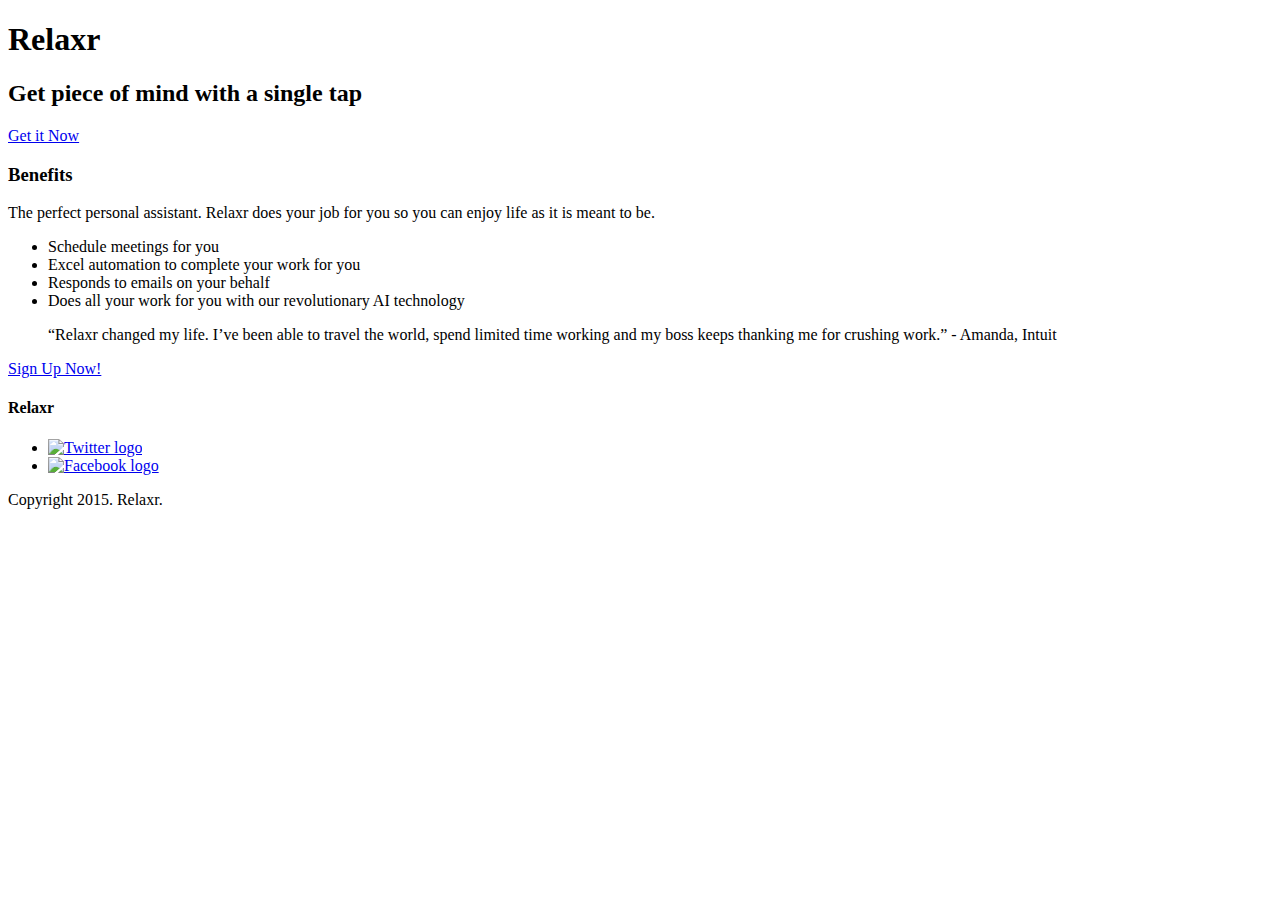
==== Unit2/index.html @ 0882fcfc "Add notes" ====
<!DOCTYPE html>
<html lang="en">
	<head>
    	<meta charset="utf-8">
    	<meta name="description" content="The perfect personal assistant. Relaxr does your job for you so you can enjoy life as it is meant to be.">

		<title>Relaxr Landing Page</title>
		<link href='http://fonts.googleapis.com/css?family=Open+Sans:300italic,300,600,800' rel='stylesheet' type='text/css'>

		<!-- external CSS link -->
		<link rel="stylesheet" href="css/reset.css">
		<link rel="stylesheet" href="css/style.css">

	</head>
	<body>
		<header>
			<div class="container">
				<h1 class="logo">Relaxr</h1>
				<h2>Get piece of mind with a single tap</h2>
				<a class="button yellow" href="#">Get it Now</a>
			</div>
		</header>
		<section id="benefits">
			<div class="container">
				<h3>Benefits</h3>
				<p>The perfect personal assistant. Relaxr does your job for you so you can enjoy life as it is meant to be.</p>
				<ul>
					<li>Schedule meetings for you</li>
					<li>Excel automation to complete your work for you</li>
					<li>Responds to emails on your behalf</li>
					<li>Does all your work for you with our revolutionary AI technology</li>
				</ul>
			</div>
		</section>
		<section id="testimonial">
			<div class="container">
				<blockquote>&ldquo;Relaxr changed my life. I&rsquo;ve been able to travel the world, spend limited time working and my boss keeps thanking me for crushing work.&rdquo;
				<span>- Amanda, Intuit</span></blockquote>
			</div>
		</section>
		<aside>
			<a class="button blue" href="#">Sign Up Now!</a>
		</aside>
		<footer>
			<h4 class="logo">Relaxr</h4>

			<ul>
				<li><a href="#"><img src="images/twitter.png" alt="Twitter logo"></a></li>
				<li><a href="#"><img src="images/facebook.png" alt="Facebook logo"></a></li>
			</ul>

			<p class="copyright">Copyright 2015. Relaxr.</p>
		</footer>
	</body>
</html>
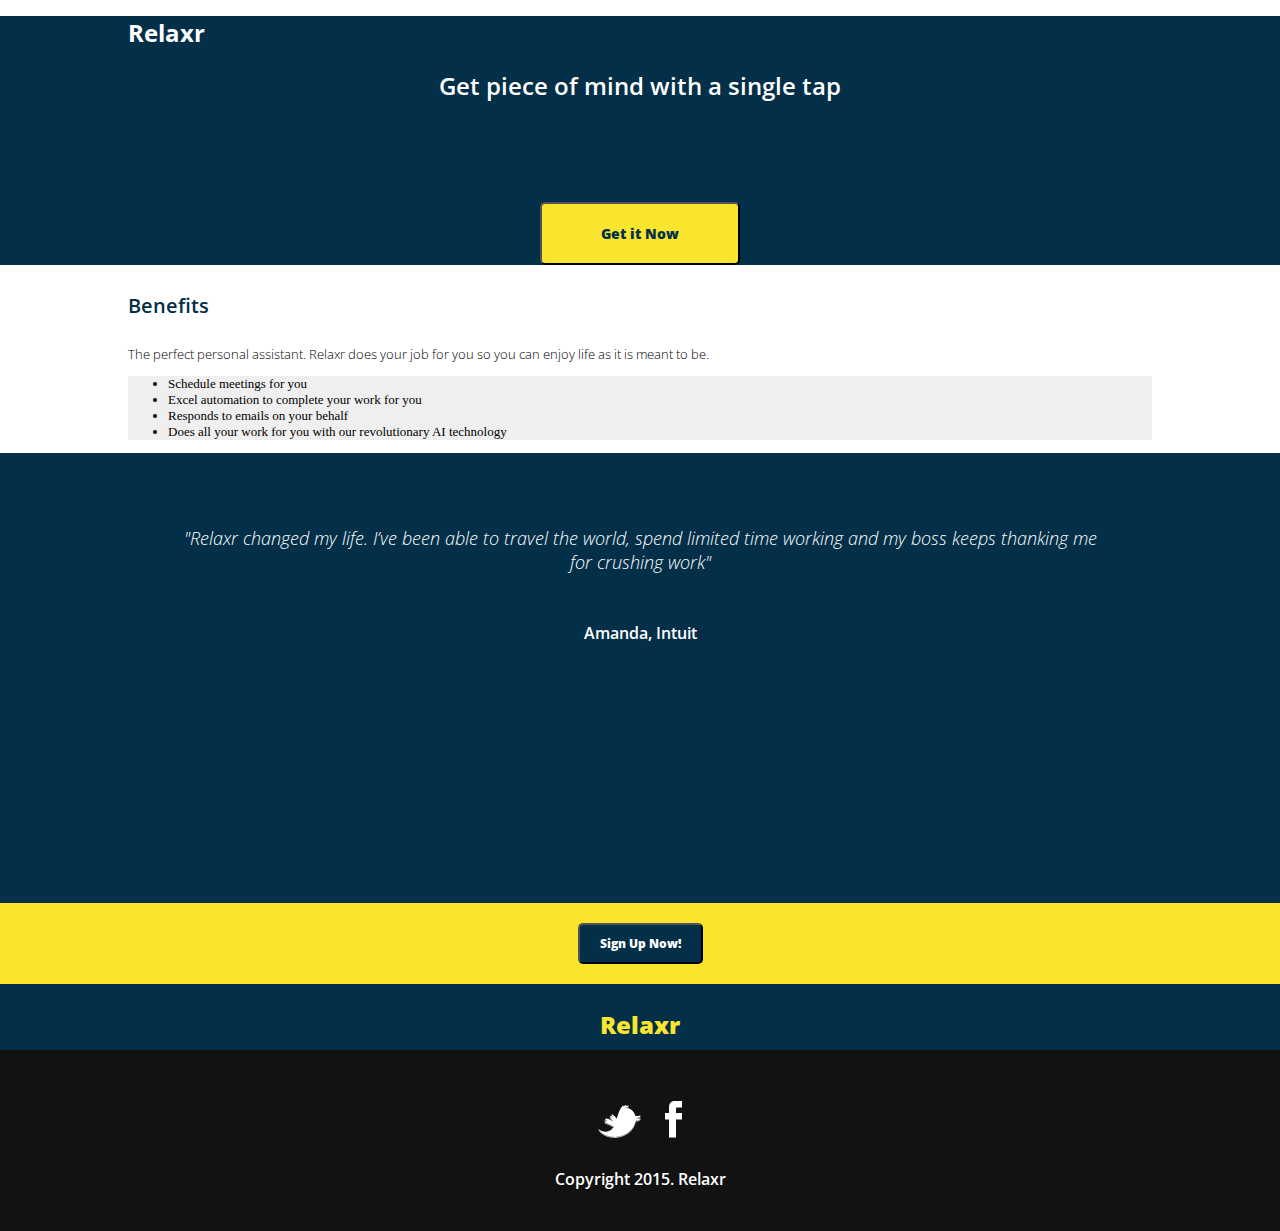
==== commit 3e550da5: "Changes to Unit 2 Assignment" ====
--- a/Unit2/index.html
+++ b/Unit2/index.html
@@ -1,55 +1,58 @@
-<!DOCTYPE html>
+<!doctype html>
+
 <html lang="en">
-	<head>
-    	<meta charset="utf-8">
-    	<meta name="description" content="The perfect personal assistant. Relaxr does your job for you so you can enjoy life as it is meant to be.">
+<head>
+  <meta charset="utf-8">
 
-		<title>Relaxr Landing Page</title>
-		<link href='http://fonts.googleapis.com/css?family=Open+Sans:300italic,300,600,800' rel='stylesheet' type='text/css'>
+  <title>Relaxr Landing Page</title>
+  <meta name="description" content="The HTML5 Herald">
+  <meta name="author" content="SitePoint">
+  <link href="https://fonts.googleapis.com/css?family=Open+Sans" rel="stylesheet">
+  <link rel="stylesheet" href="style.css">
 
-		<!-- external CSS link -->
-		<link rel="stylesheet" href="css/reset.css">
-		<link rel="stylesheet" href="css/style.css">
+</head>
 
-	</head>
-	<body>
-		<header>
-			<div class="container">
-				<h1 class="logo">Relaxr</h1>
-				<h2>Get piece of mind with a single tap</h2>
-				<a class="button yellow" href="#">Get it Now</a>
-			</div>
-		</header>
-		<section id="benefits">
-			<div class="container">
-				<h3>Benefits</h3>
-				<p>The perfect personal assistant. Relaxr does your job for you so you can enjoy life as it is meant to be.</p>
-				<ul>
-					<li>Schedule meetings for you</li>
-					<li>Excel automation to complete your work for you</li>
-					<li>Responds to emails on your behalf</li>
-					<li>Does all your work for you with our revolutionary AI technology</li>
-				</ul>
-			</div>
-		</section>
-		<section id="testimonial">
-			<div class="container">
-				<blockquote>&ldquo;Relaxr changed my life. I&rsquo;ve been able to travel the world, spend limited time working and my boss keeps thanking me for crushing work.&rdquo;
-				<span>- Amanda, Intuit</span></blockquote>
-			</div>
-		</section>
-		<aside>
-			<a class="button blue" href="#">Sign Up Now!</a>
-		</aside>
-		<footer>
-			<h4 class="logo">Relaxr</h4>
+<body>
+    <div id="header">
+        <div class="container">
+            <div class="headerimage">
+                 <h1 class="customH1">Relaxr</h1>
+                 <h2 class="customH2">Get piece of mind with a single tap</h2>
+                 <button class="customButton">Get it Now</button>
+            </div><!--headerimage-->
+        </div><!--container-->
+    </div><!--header-->
 
-			<ul>
-				<li><a href="#"><img src="images/twitter.png" alt="Twitter logo"></a></li>
-				<li><a href="#"><img src="images/facebook.png" alt="Facebook logo"></a></li>
-			</ul>
+    <div class="container">
+        <h4 class="customH4">Benefits</h4> 
 
-			<p class="copyright">Copyright 2015. Relaxr.</p>
-		</footer>
-	</body>
+        <p class="benefits">The perfect personal assistant. Relaxr does your job for you so you can enjoy life as it is meant to be.</p> 
+
+        <ul>
+            <li>Schedule meetings for you</li>
+            <li>Excel automation to complete your work for you</li>
+            <li>Responds to emails on your behalf</li>
+            <li>Does all your work for you with our revolutionary AI technology</li>
+        </ul>
+    </div><!--container-->
+
+    <div class="benefitbackground">
+        <div class="container">
+            <div id="benefitimage">
+                <p class="quote">"Relaxr changed my life. I’ve been able to travel the world, spend limited time working and my boss keeps thanking me for crushing work"</p>
+
+                <p class="quotesource">Amanda, Intuit</p>
+            </div><!--benifitimage-->
+        </div><!--container-->
+        <div class="yellowbar">
+            <button class="signupnow">Sign Up Now!</button>
+        </div><!--yellowbar-->
+        <p class="closeing1">Relaxr</p>
+    </div><!--benifitbackground-->
+
+    <div id="footer">
+        <p><img src="images/twitter.png" alt="twitter"> <img src="images/facebook.png" alt="facebook"></p>
+        <p id="copyright">Copyright 2015. Relaxr</p>
+    </div><!--footer-->
+</body>
 </html>--- a/Unit2/style.css
+++ b/Unit2/style.css
@@ -0,0 +1,192 @@
+
+
+h1 {
+    font-size: 3em;
+    margin: 0.67em 0;
+}
+
+h2 {
+    font-size: 1.5em;
+    margin: 0.83em 0;
+}
+
+h3 {
+    font-size: 1.17em;
+    margin: 1em 0;
+}
+
+h4 {
+    font-size: 1em;
+    margin: 1.33em 0;
+}
+
+h5 {
+    font-size: 0.83em;
+    margin: 1.67em 0;
+}
+
+h6 {
+    font-size: 0.75em;
+    margin: 2.33em 0;
+}
+
+
+
+
+html, body{
+	margin:0;
+	padding:0;
+}
+#header{
+	color:#fff;
+	background-color:#033048;
+	margin:0;
+	padding:0;
+}
+
+div.container {
+	width:80%;
+	max-width:1200px;
+	margin:0 auto;
+
+}
+
+#headerimage {
+	background-image:url('./images/header_bg.jpg');
+	background-repeat: no-repeat;
+	
+	height:400px;
+	display: block;
+	margin:0 auto;
+	background-size: cover;
+	padding:25px;
+}
+
+h1.customH1 {
+	font-weight: bold;
+	font-size:24px;
+	font-family: "Open Sans";
+}
+
+h2.customH2{
+	font-family: "Open Sans";
+	font-weight: 600;
+	font-size:24px;
+	text-align:center;
+
+}
+
+button.customButton{
+	font-weight: 800;
+	font-family: "Open Sans";
+	border-radius: 5px;
+	font-size:14px;
+	text-align: center;
+	padding:20px;
+	width:200px;
+	display:block;
+	margin:0 auto;
+	margin-top:100px;
+	background-color:#f9e42e;
+	color:#033048;
+
+
+}
+
+h4.customH4 {
+	font-family: "Open Sans";
+	font-weight: 600;
+	font-size:20px;
+	color:#033048;
+
+}
+
+div.benefitbackground{
+	background-color:#033048;
+	color:#fff;
+}
+
+div#benefitimage {
+	background-image:url('/images/testimonial_bg.jpg');
+	background-repeat: no-repeat;
+	
+	height:400px;
+	display: block;
+	margin:0 auto;
+	background-size: cover;
+	padding:25px;
+}
+
+p.benefits {
+	font-family: "Open Sans";
+	font-weight:300;
+	font-size:13px;
+}
+
+ul {
+	background-color:#f0efef;
+	font-weight:300;
+	font-size:13px;
+}
+
+p.quote {
+	font-family: "Open Sans";
+	font-weight: 300;
+	font-style: italic;
+	font-size:18px;
+	padding:30px;
+	text-align:center;
+}
+
+p.quotesource{
+	font-family: "Open Sans";
+	font-weight: 600;
+	padding-left:30px;
+	padding-right:30px;
+	text-align:center;
+}
+
+div.yellowbar{
+	background-color:#f9e42e;
+	padding:20px;
+}
+
+button.signupnow {
+	font-weight: 800;
+	font-family: "Open Sans";
+	border-radius: 5px;
+	font-size:12px;
+	display:block;
+	margin:0 auto;
+	color:#fff;
+	padding:10px 20px 10px 20px;
+	background-color:#033048;
+}
+
+p.closeing1 {
+	font-weight: 800;
+	font-family: "Open Sans";
+	font-size:24px;
+	text-align: center;
+	color:#f9e42e;
+	padding-bottom:10px;
+}
+
+p#copyright {
+	font-weight: 600;
+	font-family: "Open Sans";
+	font-size:: 9px;
+
+}
+
+#footer{
+	background-color:#121212;
+	color:#fff;
+	padding:25px;
+	margin-top:-25px;
+	text-align: center;
+}
+
+#footer img {
+	padding:10px;
+}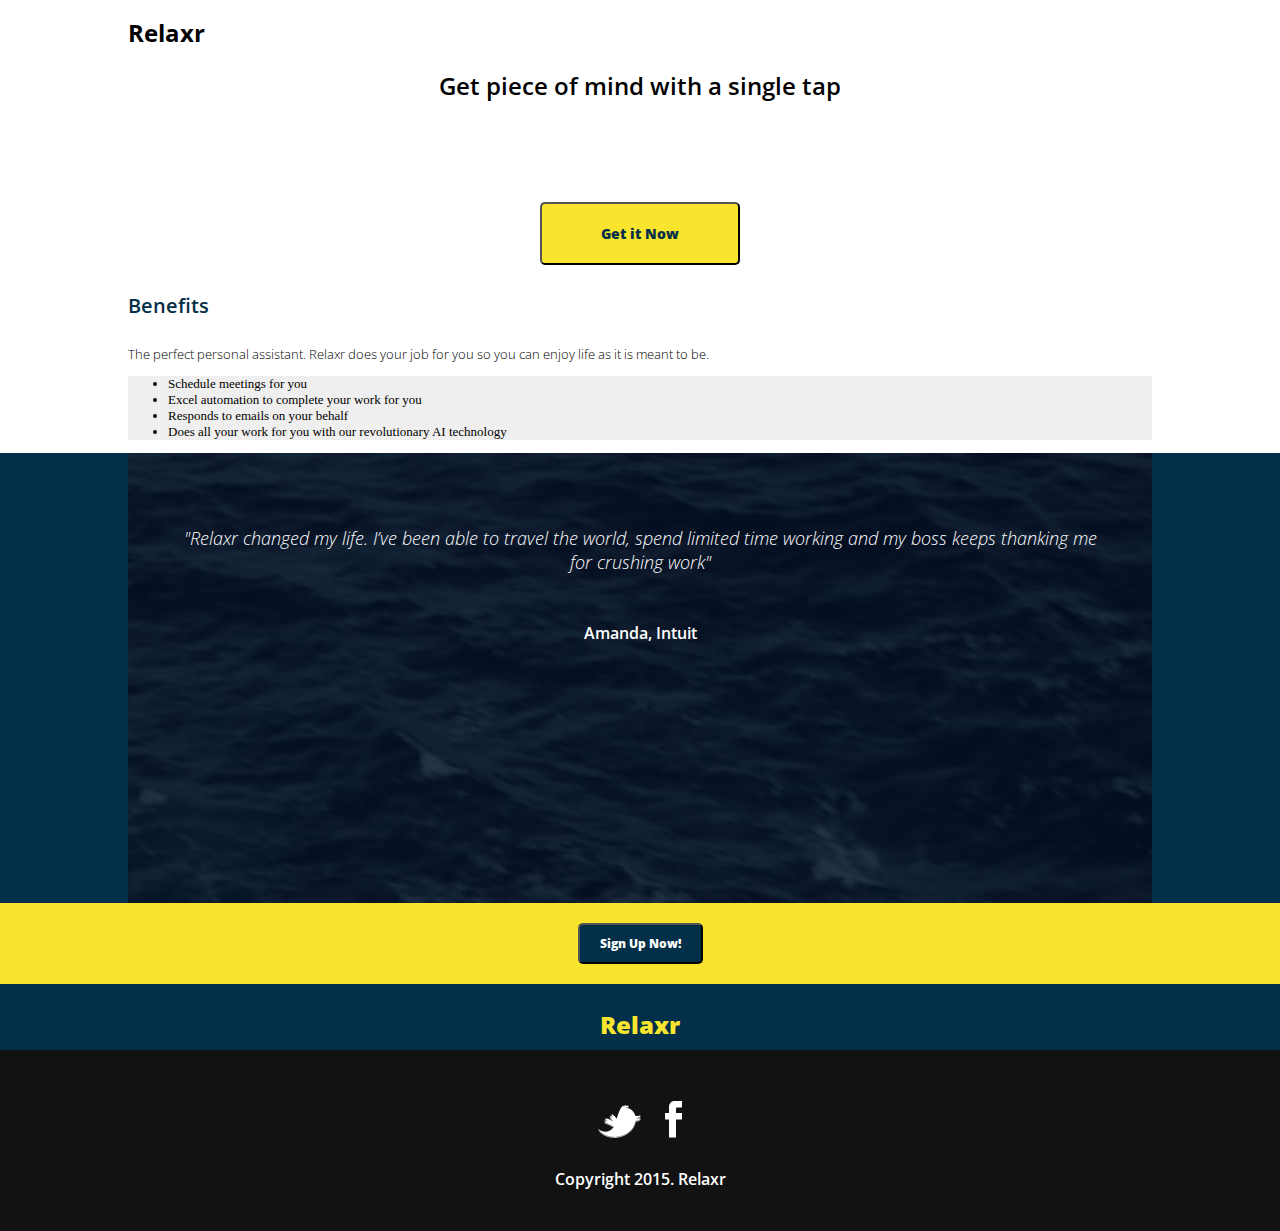
==== commit d6c3bbb4: "updated info on Assignment2" ====
--- a/Unit2/index.html
+++ b/Unit2/index.html
@@ -13,7 +13,7 @@
 </head>
 
 <body>
-    <div id="header">
+    <header">
         <div class="container">
             <div class="headerimage">
                  <h1 class="customH1">Relaxr</h1>
@@ -21,7 +21,7 @@
                  <button class="customButton">Get it Now</button>
             </div><!--headerimage-->
         </div><!--container-->
-    </div><!--header-->
+    </header><!--header-->
 
     <div class="container">
         <h4 class="customH4">Benefits</h4> 
--- a/Unit2/style.css
+++ b/Unit2/style.css
@@ -107,7 +107,7 @@
 }
 
 div#benefitimage {
-	background-image:url('/images/testimonial_bg.jpg');
+	background-image:url('./images/testimonial_bg.jpg');
 	background-repeat: no-repeat;
 	
 	height:400px;
